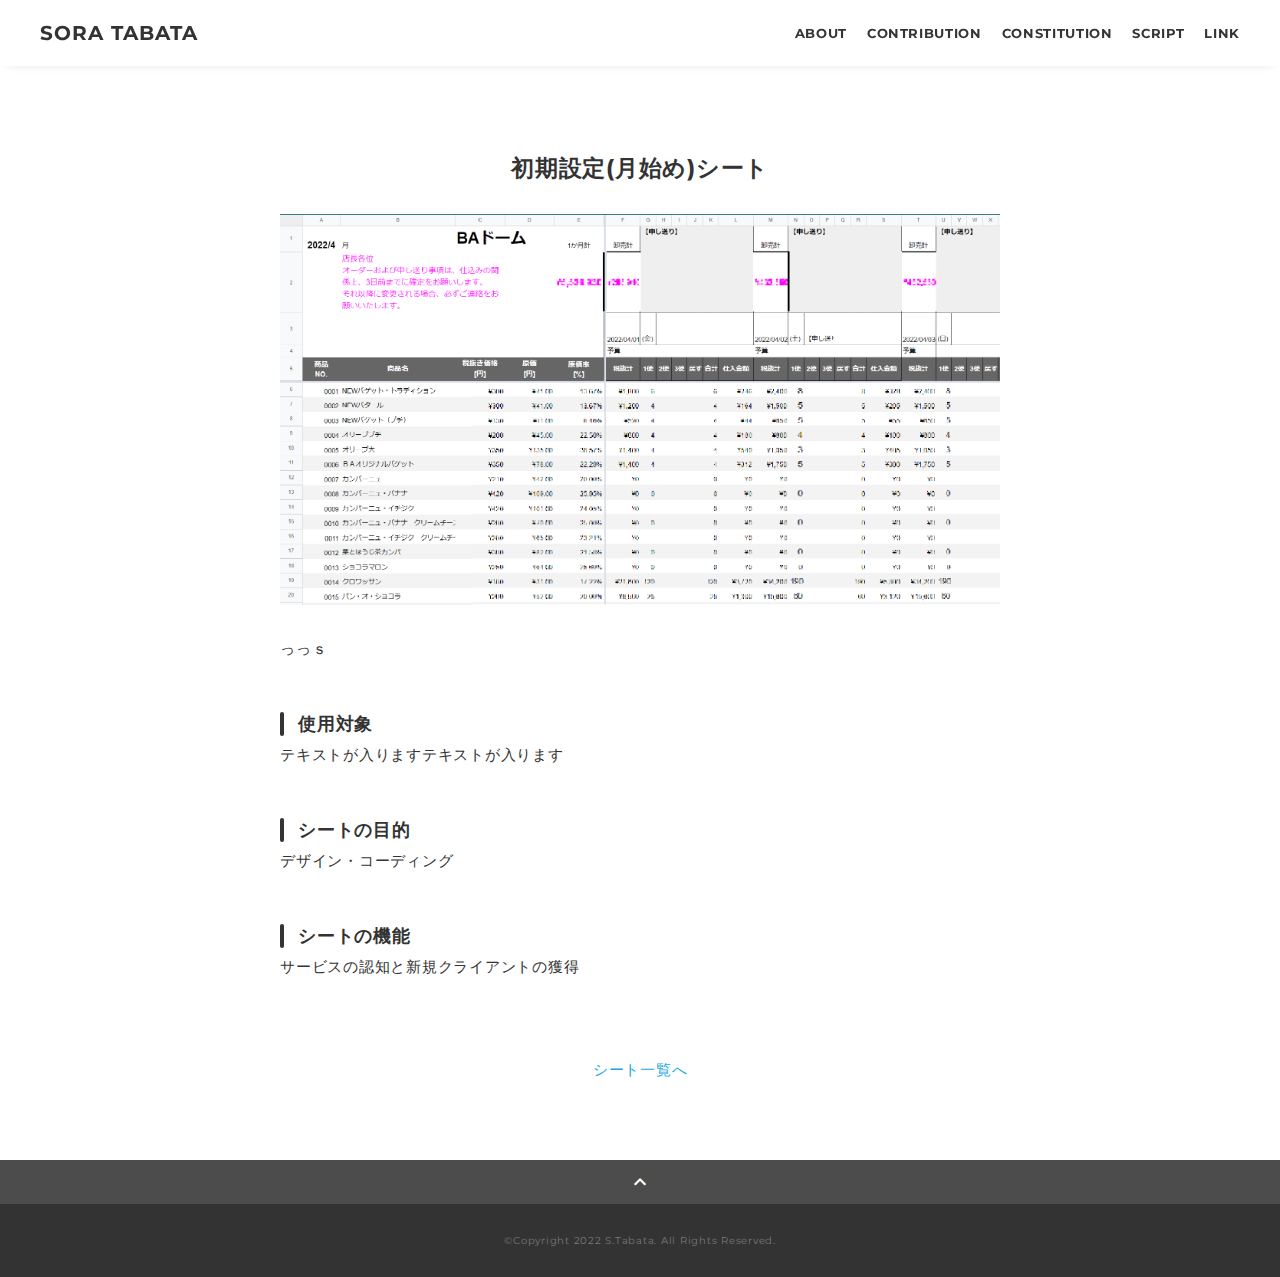
==== admin.html @ 7247f311 "html" ====
<!DOCTYPE html>
<html>
<head>
  <meta charset="utf-8">
  <meta name="viewport" content="width=device-width,initial-scale=1.0,user-scalable=no">
  <meta property='og:type' content='website'>
  <meta property='og:title' content='WebデザイナーTARO YAMADA ポートフォリオ'>
  <meta property='og:url' content='URLが入る'>
  <meta property='og:description' content='TARO YAMADAのポートフォリオサイトです。'>
  <meta property="og:image" content="img/ogp.png">
  <meta name="description" content="TARO YAMADAのポートフォリオサイトです" />
  <title>SORA TABATA GASを用いた発注システム構築の記録</title>
  <link rel="preconnect" href="https://fonts.gstatic.com">
  <link href="https://fonts.googleapis.com/css2?family=Montserrat:wght@400;700&display=swap" rel="stylesheet">
  <link href="https://fonts.googleapis.com/css?family=Material+Icons+Outlined" rel="stylesheet">
  <link href="css/ress.css" media="all" rel="stylesheet" type="text/css" />
  <link href="css/style.css" media="all" rel="stylesheet" type="text/css" />
  <link rel="shortcut icon" href="img/favicon.ico" />
  <link rel=”canonical” href=”URLが入る” />
</head>

<body>
  <div class="wrapper">

    <!-- header -->
    <header class="header ">
      <div class="container">
        <h1 class="header-logo">
          <a href=".">SORA TABATA</a>
        </h1>
        <nav class="gnav">
          <ul class="gnav-list">
            <li class="gnav-item"><a href=".#about">ABOUT</a></li>
            <li class="gnav-item"><a href="./#contribution">CONTRIBUTION</a></li>
            <li class="gnav-item"><a href="./#constitution">CONSTITUTION</a></li>
            <li class="gnav-item"><a href="./#script">SCRIPT</a></li>
            <li class="gnav-item"><a href="#link">LINK</a></li>
          </ul>
        </nav>
      </div>
    </header>
    <!-- /header -->

    <main class="content">

      <article class="article">
        <div class="article-container">
          <h2 class="article-title">初期設定(月始め)シート</h2>
          <div class="article-body">
            <p>
              <img src="img/order.png" alt="">
            </p>
            <p>
              っっｓ
            </p>
            <h3>使用対象</h3>
            <p>テキストが入りますテキストが入ります</p>
            <h3>シートの目的</h3>
            <p>デザイン・コーディング</p>
            <h3>シートの機能</h3>
            <p>サービスの認知と新規クライアントの獲得</p>
          </div>
          <div class="home-link">
            <a href="./#constitution">シート一覧へ</a>
          </div>
        </div>
      </article>

      <div class="page-top" id="js-page-top">
        <span class="material-icons-outlined">expand_less</span>
      </div>
    </main>

    <!-- footer -->
    <footer class="footer">
      <div class="copyright">&copy;Copyright 2022 S.Tabata. All Rights Reserved.</div>
    </footer>
    <!-- /footer -->

  </div>
  <script src="https://ajax.googleapis.com/ajax/libs/jquery/3.5.1/jquery.min.js"></script>
  <script type='text/javascript' src="js/script.js"></script>
</body>
</html>
---- css/ress.css ----
/*!
 * ress.css • v3.0.1
 * MIT License
 * github.com/filipelinhares/ress
 */

/* # =================================================================
   # Global selectors
   # ================================================================= */

html {
  box-sizing: border-box;
  word-break: normal;
  -moz-tab-size: 4;
  tab-size: 4;

  -webkit-text-size-adjust: 100%; /* Prevent adjustments of font size after orientation changes in iOS */
}

*,
::before,
::after {
  box-sizing: inherit;
  background-repeat: no-repeat; /* Set `background-repeat: no-repeat` to all elements and pseudo elements */
}

::before,
::after {
  vertical-align: inherit;
  text-decoration: inherit; /* Inherit text-decoration and vertical align to ::before and ::after pseudo elements */
}

* {
  margin: 0;
  padding: 0; /* Reset `padding` and `margin` of all elements */
}

/* # =================================================================
   # General elements
   # ================================================================= */

hr {
  overflow: visible; /* Show the overflow in Edge and IE */
  height: 0; /* Add the correct box sizing in Firefox */
}

details,
main {
  display: block; /* Render the `main` element consistently in IE. */
}

summary {
  display: list-item; /* Add the correct display in all browsers */
}

small {
  font-size: 80%; /* Set font-size to 80% in `small` elements */
}

[hidden] {
  display: none; /* Add the correct display in IE */
}

abbr[title] {
  /* Add the correct text decoration in Chrome, Edge, IE, Opera, and Safari */
  text-decoration: underline;
  text-decoration: underline dotted;
  border-bottom: none; /* Remove the bottom border in Chrome 57 */
}

a {
  background-color: transparent; /* Remove the gray background on active links in IE 10 */
}

a:active,
a:hover {
  outline-width: 0; /* Remove the outline when hovering in all browsers */
}

code,
kbd,
pre,
samp {
  font-family: monospace, monospace; /* Specify the font family of code elements */
}

pre {
  font-size: 1em; /* Correct the odd `em` font sizing in all browsers */
}

b,
strong {
  font-weight: bolder; /* Add the correct font weight in Chrome, Edge, and Safari */
}

/* https://gist.github.com/unruthless/413930 */
sub,
sup {
  position: relative;
  font-size: 75%;
  line-height: 0;
  vertical-align: baseline;
}

sub {
  bottom: -.25em;
}

sup {
  top: -.5em;
}

/* # =================================================================
   # Forms
   # ================================================================= */

input {
  border-radius: 0;
}

/* Replace pointer cursor in disabled elements */
[disabled] {
  cursor: default;
}

[type="number"]::-webkit-container-spin-button,
[type="number"]::-webkit-outer-spin-button {
  height: auto; /* Correct the cursor style of increment and decrement buttons in Chrome */
}

[type="search"] {
  outline-offset: -2px; /* Correct the outline style in Safari */

  -webkit-appearance: textfield; /* Correct the odd appearance in Chrome and Safari */
}

[type="search"]::-webkit-search-decoration {
  -webkit-appearance: none; /* Remove the container padding in Chrome and Safari on macOS */
}

textarea {
  overflow: auto; /* Internet Explorer 11+ */
  resize: vertical; /* Specify textarea resizability */
}

button,
input,
optgroup,
select,
textarea {
  font: inherit; /* Specify font inheritance of form elements */
}

optgroup {
  font-weight: bold; /* Restore the font weight unset by the previous rule */
}

button {
  overflow: visible; /* Address `overflow` set to `hidden` in IE 8/9/10/11 */
}

button,
select {
  text-transform: none; /* Firefox 40+, Internet Explorer 11- */
}

/* Apply cursor pointer to button elements */
button,
[type="button"],
[type="reset"],
[type="submit"],
[role="button"] {
  cursor: pointer;
  color: inherit;
}

/* Remove container padding and border in Firefox 4+ */
button::-moz-focus-container,
[type="button"]::-moz-focus-container,
[type="reset"]::-moz-focus-container,
[type="submit"]::-moz-focus-container {
  padding: 0;
  border-style: none;
}

/* Replace focus style removed in the border reset above */
button:-moz-focusring,
[type="button"]::-moz-focus-container,
[type="reset"]::-moz-focus-container,
[type="submit"]::-moz-focus-container {
  outline: 1px dotted ButtonText;
}

button,
html [type="button"],
/* Prevent a WebKit bug where (2) destroys native `audio` and `video`controls in Android 4 */
[type="reset"],
[type="submit"] {
  -webkit-appearance: button; /* Correct the inability to style clickable types in iOS */
}

/* Remove the default button styling in all browsers */
button,
input,
select,
textarea {
  border-style: none;
  background-color: transparent;
}

/* Style select like a standard input */
select {
  -webkit-appearance: none; /* Chrome 41+ */
  -moz-appearance: none; /* Firefox 36+ */
}

select::-ms-expand {
  display: none; /* Internet Explorer 11+ */
}

select::-ms-value {
  color: currentColor; /* Internet Explorer 11+ */
}

legend {
  display: table; /* Correct the text wrapping in Edge and IE */
  max-width: 100%; /* Correct the text wrapping in Edge and IE */
  max-width: 100%; /* Correct the text wrapping in Edge 18- and IE */
  white-space: normal; /* Correct the text wrapping in Edge and IE */
  color: inherit; /* Correct the color inheritance from `fieldset` elements in IE */
  border: 0; /* Correct `color` not being inherited in IE 8/9/10/11 */
}

::-webkit-file-upload-button {
  font: inherit; /* Change font properties to `inherit` in Chrome and Safari */
  color: inherit;
  /* Correct the inability to style clickable types in iOS and Safari */

  -webkit-appearance: button;
}

/* # =================================================================
   # Specify media element style
   # ================================================================= */

img {
  border-style: none; /* Remove border when inside `a` element in IE 8/9/10 */
}

/* Add the correct vertical alignment in Chrome, Firefox, and Opera */
progress {
  vertical-align: baseline;
}

/* # =================================================================
   # Accessibility
   # ================================================================= */

/* Hide content from screens but not screenreaders */
@media screen {
  [hidden~="screen"] {
    display: inherit;
  }
  [hidden~="screen"]:not(:active):not(:focus):not(:target) {
    position: absolute !important;
    clip: rect(0 0 0 0) !important;
  }
}

/* Specify the progress cursor of updating elements */
[aria-busy="true"] {
  cursor: progress;
}

/* Specify the pointer cursor of trigger elements */
[aria-controls] {
  cursor: pointer;
}

/* Specify the unstyled cursor of disabled, not-editable, or otherwise inoperable elements */
[aria-disabled] {
  cursor: default;
}
---- css/style.css ----
body {
  font-family: "Montserrat","Helvetica Neue",Arial,"Hiragino Kaku Gothic ProN","Hiragino Sans",Meiryo,sans-serif;
  font-size: 15px;
  letter-spacing: .05em;
  color: #333;
}

a {
  transition: opacity .3s;
  text-decoration: none;
  color: #1ca9e3;
}

img {
  max-width: 100%;
  height: auto;
  vertical-align: bottom;
  border-style: none;
}



.pc-only {
  display: block;
}

.sp-only {
  display: none;
}

/*--------------------------------
 レイアウト
---------------------------------*/
.wrapper {
  padding-top: 73px;
}

.section {
  padding: 90px 0;
}

.section:nth-of-type(odd) {
  background-color: #f7f7f7;
}

.container {
  max-width: 1340px;
  margin: 0 auto;
  padding: 0 40px;
}

/*--------------------------------
 見出し
---------------------------------*/
.title {
  font-size: 34px;
  font-weight: bold;
  line-height: 1;
  margin-bottom: 40px;
  text-align: center;
  letter-spacing: .05em;
  color: #333;
}

.lead {
  font-size: 16px;
  line-height: 1.8;
  margin-bottom: 30px;
}

/*--------------------------------
ヘッダー
---------------------------------*/
.header {
  position: fixed;
  top: 0;
  z-index: 1;
  width: 100%;
  background-color: #fff;
  box-shadow: 0 5px 10px -6px rgba(0,0,0,.1);
}

.header .container {
  display: flex;
  align-items: center;
  justify-content: space-between;
  padding: 20px 40px;
}

.header-logo {
  font-size: 20px;
  font-weight: bold;
  line-height: 1.2;
  margin-right: 20px;
  letter-spacing: .05em;
}

.header-logo a {
  color: #333;
}

.gnav-list {
  display: flex;
  justify-content: space-between;
  list-style: none;
}

.gnav-item:not(:last-child) {
  margin-right: 20px;
}

.gnav-item a {
  position: relative;
  font-size: 13px;
  font-weight: bold;
  display: inline-block;
  padding: 5px 0;
  transition: .3s;
  letter-spacing: .05em;
  color: #333;
}
.gnav-item a:after {
  position: absolute;
  bottom: 0;
  left: 50%;
  width: 0;
  height: 3px;
  content: "";
  transition: .3s;
  -webkit-transform: translateX(-50%);
  transform: translateX(-50%);
  background-color: #333;
}

.gnav-item a:hover:after {
  width: 100%;
}

/*--------------------------------
 メインビジュアル
---------------------------------*/
.mv {
  display: flex;
  align-items: center;
  justify-content: center;
  height: 85vh;
  text-align: center;
}

.mv-container {
  padding: 0 40px;
}

.mv-title {
  font-size: 60px;
  font-weight: bold;
  line-height: 1.2;
  margin-bottom: 5px;
  letter-spacing: .1em;
}
.mv-subtitle {
  font-size: 20px;
  font-weight: bold;
  line-height: 1;
  margin-bottom: 40px;
  letter-spacing: .08em;
}

.mv-text {
  font-size: 16px;
  line-height: 1.8;
}

/*--------------------------------
 Works
---------------------------------*/
.works-list {
  display: flex;
  flex-wrap: wrap;
  margin-bottom: -40px;
}

.works-item {
  width: 31.74603%;
  margin-right: 1.58730%;
  margin-bottom: 40px;
  color: #333;
}

.works-item:hover {
  opacity: .9;
}

.works-item:nth-of-type(3n) {
  margin-right: 0;
}

.works-img img {
  border: 1px solid #e6e6e6;
}

.works-name {
  font-size: 12px;
  font-weight: bold;
  margin-top: 8px;
}

.works-info {
  font-size: 10px;
  margin-top: 5px;
}

/*--------------------------------
 Skill
---------------------------------*/
.skill-list {
  display: flex;
  flex-wrap: wrap;
  justify-content: space-between;
  margin-bottom: -50px;
}

.skill-item {
  display: flex;
  align-items: flex-start;
  justify-content: space-between;
  width: 48%;
  margin-bottom: 50px;
}

.skill-img {
  width: 60px;
  height: auto;
  margin-right: 20px;
}

.skill-body {
  flex: 1;
}

.skill-name {
  margin-bottom: 10px;
}

.skill-text {
  font-size: 14px;
  line-height: 1.8;
}

/*--------------------------------
 About
---------------------------------*/
.profile {
  display: flex;
  flex-wrap: wrap;
  max-width: 800px;
  margin: 0 auto;
}
.profile-img {
  width: 20%;
  margin-right: 30px;
  border-radius: 50%;
}
.profile-img img {
  border-radius: 50%;
}
.profile-body {
  flex: 1;
}

.profile-body p {
  font-size: 15px;
  line-height: 1.8;
}

.profile-body p:not(:last-child) {
  margin-bottom: 30px;
}

/*--------------------------------
 Contact
---------------------------------*/
.contact {
  text-align: center;
}

.contact-item:not(:last-child) {
  margin-right: 10px;
}

.contact-text {
  margin-top: 10px;
}
/*--------------------------------
 ページトップ
---------------------------------*/
.page-top {
  font-weight: bold;
  padding: 10px;
  cursor: pointer;
  text-align: center;
  background-color: #4c4c4c;
}

.page-top .material-icons-outlined {
  vertical-align: bottom;
  color: #fff;
}

/*--------------------------------
 フッター
---------------------------------*/
.footer {
  padding: 30px;
  background-color: #333;
}

.copyright {
  font-size: 10px;
  text-align: center;
  color: #797979;
}

/*--------------------------------
 下層：Worksページ
---------------------------------*/
.article {
  padding: 80px 0;
}

.article-container {
  max-width: 1040px;
  margin: 0 auto;
  padding: 0 20px;
}

.article-title {
  margin-bottom: 30px;
  text-align: center;
}

.article-body {
  max-width: 720px;
  margin: 0 auto;
  margin-bottom: 80px;
}

.article-body h3 {
  position: relative;
  font-size: 18px;
  margin-bottom: 5px;
  padding-left: 1em;
}

.article-body h3:not(:first-child) {
  margin-top: 50px;
}

.article-body h3::before {
  position: absolute;
  top: 0;
  left: 0;
  width: 4px;
  height: 100%;
  content: "";
  border-radius: 3px;
  background-color: #333;
}

.article-body p {
  font-size: 15px;
  line-height: 1.8;
  margin-bottom: 30px;
}

.home-link {
  text-align: center;
}

/*media Queries 767
----------------------------------------------------*/
@media screen and (max-width: 767px) {
  body {
    font-size: 14px;
  }

  .pc-only {
    display: none;
  }

  .sp-only {
    display: block;
  }

  /* 見出し */
  .title {
    font-size: 26px;
    margin-bottom: 20px;
  }

  .lead {
    font-size: 14px;
    line-height: 1.7;
    margin-bottom: 20px;
  }

  /* レイアウト */
  .wrapper {
    padding-top: 57px;
  }

  .section {
    padding: 60px 0;
  }

  .container {
    padding: 0 20px;
  }

  /* ヘッダー */
  .header .container {
    padding: 15px;
  }

  .header-logo {
    font-size: 15px;
    margin-right: 15px;
  }

  .gnav-item:not(:last-child) {
    margin-right: 10px;
  }

  .gnav-item a {
    font-size: 10px;
  }

  .gnav-item a:after {
    display: none;
  }

  /*  メインビジュアル */
  .mv {
    height: 75vh;
  }

  .mv-container {
    padding: 0 20px;
  }

  .mv-title {
    font-size: 30px;
  }
  .mv-subtitle {
    font-size: 16px;
    margin-bottom: 20px;
  }

  .mv-text {
    font-size: 14px;
    line-height: 1.7;
  }

  /* Works */
  .works-name {
    font-size: 12px;
  }

  .works-info {
    margin-top: 3px;
  }

  .works-list {
    justify-content: space-between;
  }

  .works-item {
    flex: 0 0 48%;
    margin-right: 0;
    margin-bottom: 30px;
  }

  /* Skill */
  .skill-list {
    display: block;
    margin-bottom: 0;
  }

  .skill-item {
    width: 100%;
    margin-bottom: 35px;
  }

  .skill-item:last-child {
    margin-bottom: 0;
  }

  .skill-name {
    margin-bottom: 5px;
  }

  .skill-text {
    font-size: 13px;
    line-height: 1.7;
  }

  /* About */
  .profile {
    display: block;
  }
  .profile-img {
    width: 150px;
    margin: 0 auto;
    margin-bottom: 25px;
  }

  .profile-body p {
    font-size: 14px;
    line-height: 1.7;
  }

  .profile-body p:not(:last-child) {
    margin-bottom: 20px;
  }

  /* フッター */
  .footer {
    padding: 20px;
  }

  /* 下層ページ */
  .article {
    padding: 50px 0;
  }

  .article-body h3 {
    font-size: 16px;
    padding-left: .8em;
  }

  .article-body h3:not(:first-child) {
    margin-top: 30px;
  }

  .article-body p {
    font-size: 14px;
    line-height: 1.7;
    margin-bottom: 20px;
  }
}
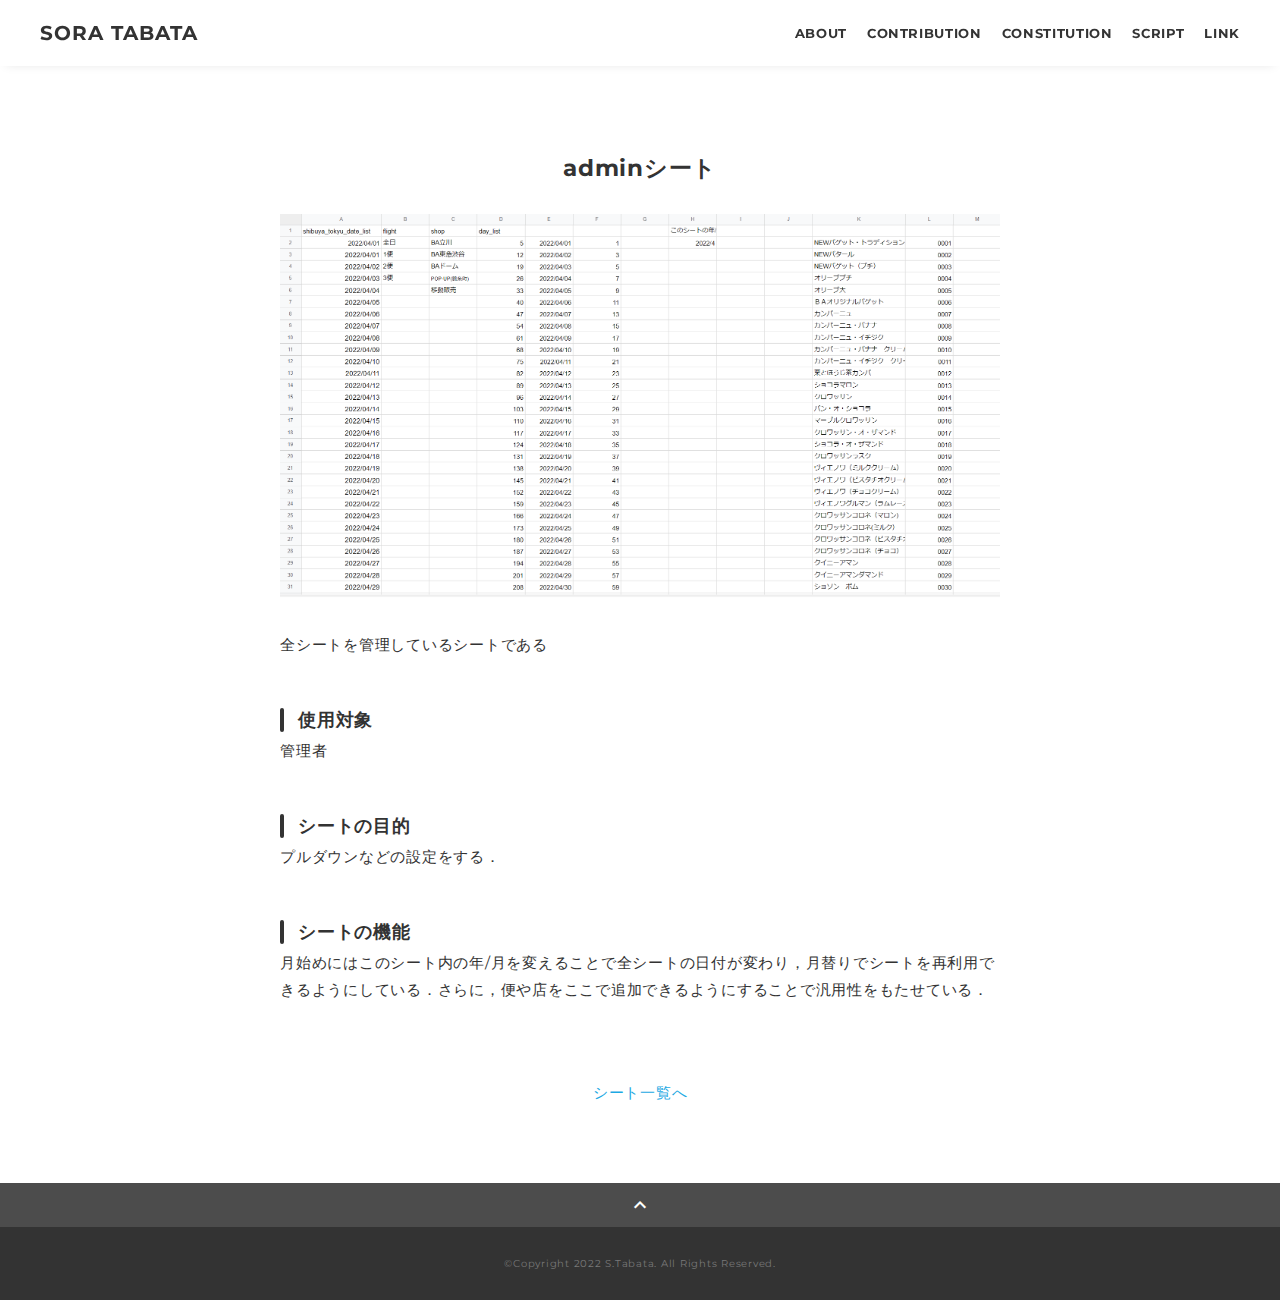
==== commit 545f1341: "Add files via upload" ====
--- a/admin.html
+++ b/admin.html
@@ -45,20 +45,20 @@
 
       <article class="article">
         <div class="article-container">
-          <h2 class="article-title">初期設定(月始め)シート</h2>
+          <h2 class="article-title">adminシート</h2>
           <div class="article-body">
             <p>
-              <img src="img/order.png" alt="">
+              <img src="img/admin.png" alt="">
             </p>
             <p>
-              っっｓ
+              全シートを管理しているシートである
             </p>
             <h3>使用対象</h3>
-            <p>テキストが入りますテキストが入ります</p>
+            <p>管理者</p>
             <h3>シートの目的</h3>
-            <p>デザイン・コーディング</p>
+            <p>プルダウンなどの設定をする．</p>
             <h3>シートの機能</h3>
-            <p>サービスの認知と新規クライアントの獲得</p>
+            <p>月始めにはこのシート内の年/月を変えることで全シートの日付が変わり，月替りでシートを再利用できるようにしている．さらに，便や店をここで追加できるようにすることで汎用性をもたせている．</p>
           </div>
           <div class="home-link">
             <a href="./#constitution">シート一覧へ</a>
